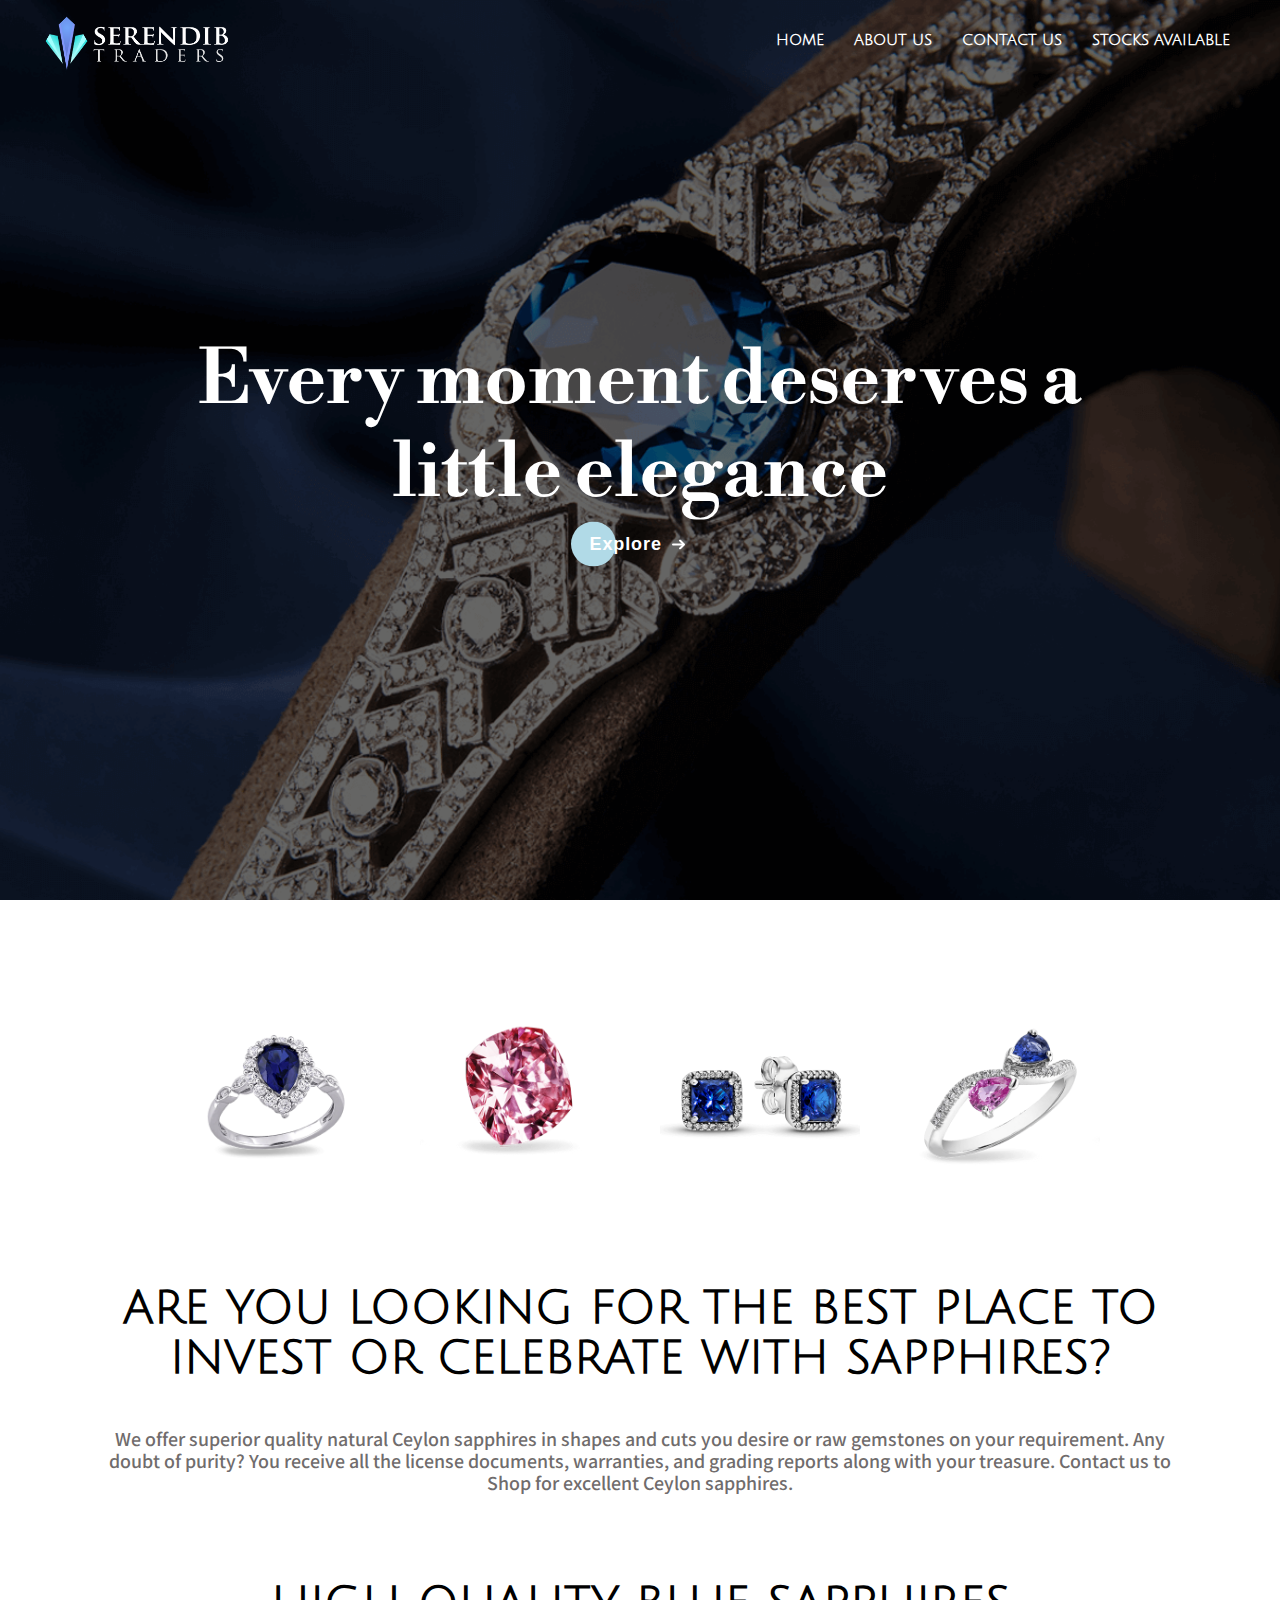
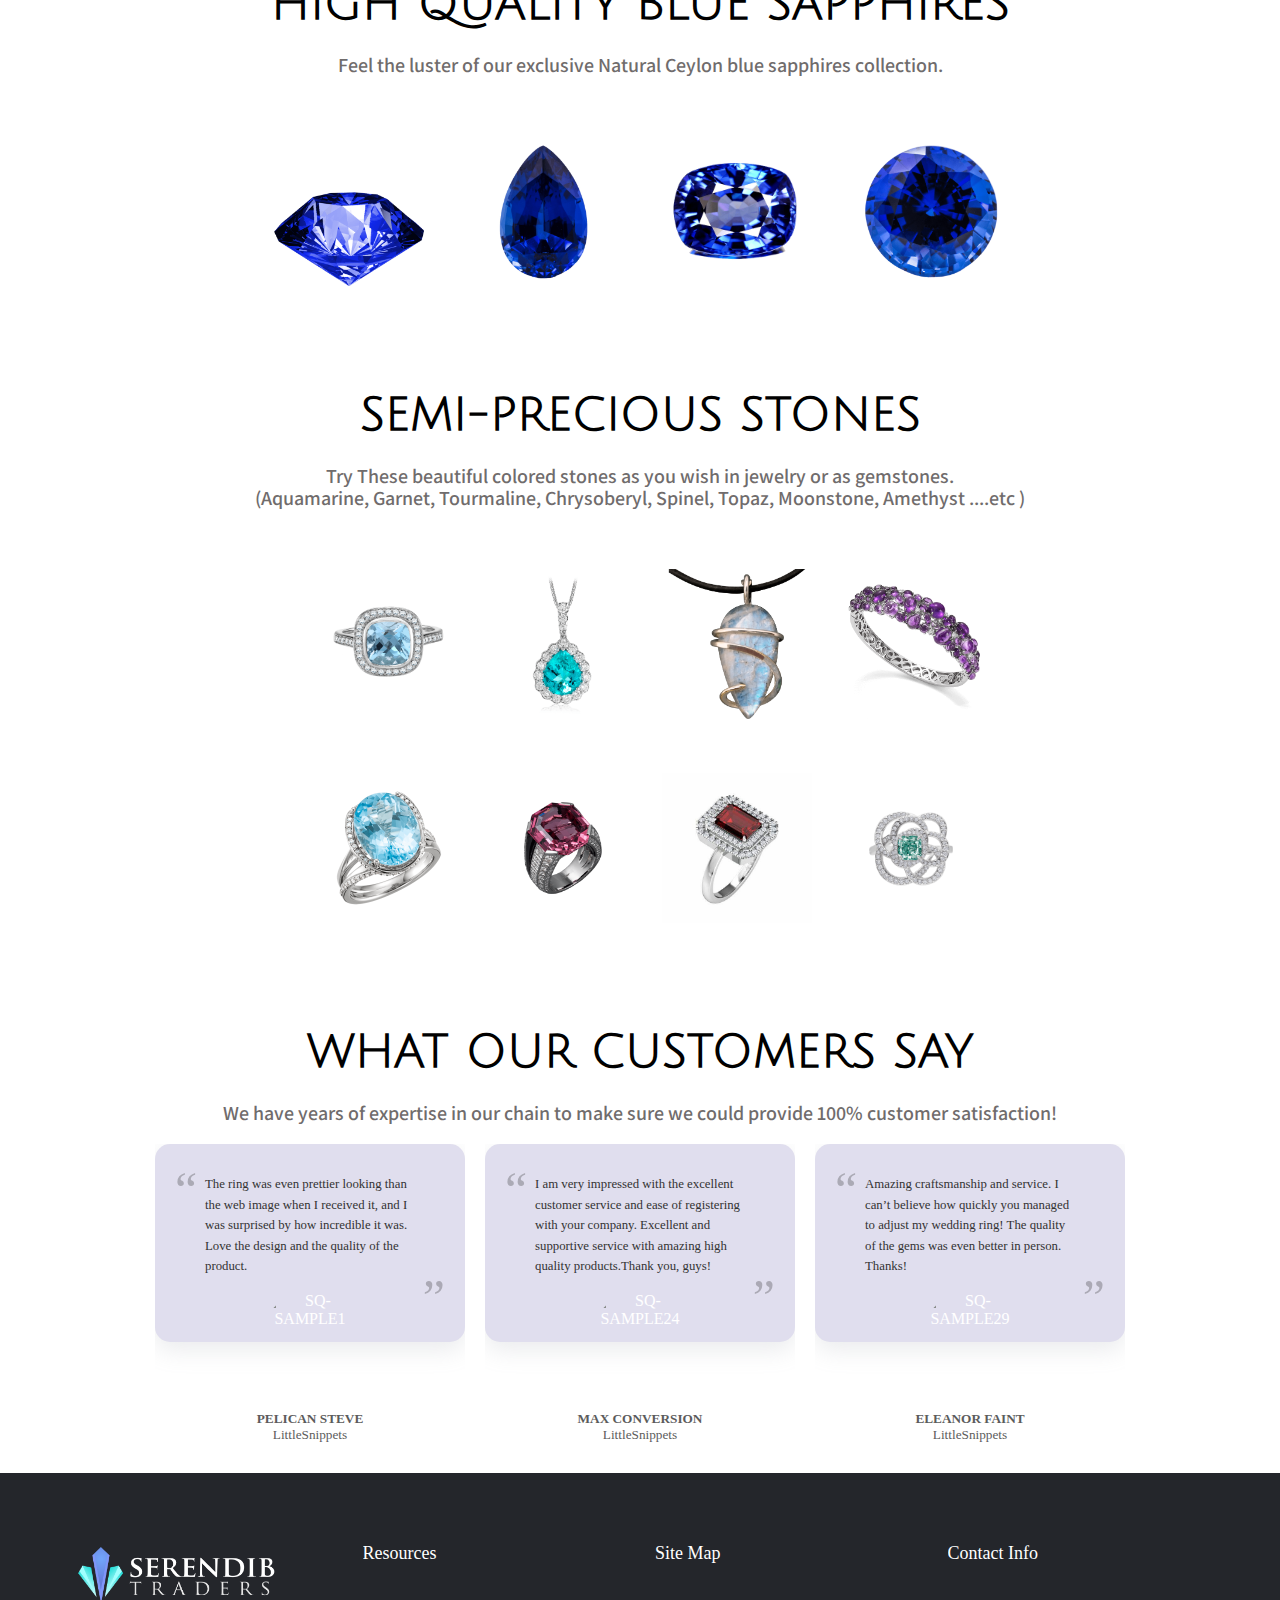
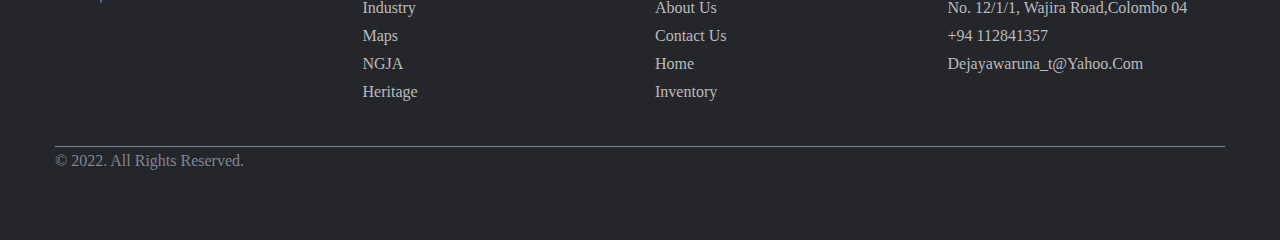
==== index.html @ 69837d5c "first commit" ====
<!DOCTYPE html>
<html>

<head>
  <meta name="viewport" content="width=device-width, initial-scale=1.0">
  <link rel="shortcut icon" type="images" href="images/tablogo.png">
  <link rel="stylesheet" href=" https://stackpath.bootstrapcdn.com/font-awesome/4.7.0/css/font-awesome.min.css">

  <!-- Primary Meta Tags -->
  <title>Serendib Traders - Every moment deserves a
    little elegance</title>
  <meta name="title" content="Serandib Traders - Every moment deserves a
  little elegance">
  <meta name="description" content="Serendib traders was established with the sole purpose of presenting excellent Ceylon sapphires and other rare gems to the European market with the purpose of providing exclusive luxury for our valuable customers at fair prices.
  ">

  <!-- Open Graph / Facebook -->
  <meta property="og:type" content="website">
  <meta property="og:url" content="https://metatags.io/">
  <meta property="og:title" content="Serandib Traders - Every moment deserves a
  little elegance">
  <meta property="og:description" content="Serendib traders was established with the sole purpose of presenting excellent Ceylon sapphires and other rare gems to the European market with the purpose of providing exclusive luxury for our valuable customers at fair prices.
  ">

  <!-- Twitter -->
  <meta property="twitter:card" content="summary_large_image">
  <meta property="twitter:url" content="https://metatags.io/">
  <meta property="twitter:title" content="Serandib Traders - Every moment deserves a
  little elegance">
  <meta property="twitter:description" content="Serendib traders was established with the sole purpose of presenting excellent Ceylon sapphires and other rare gems to the European market with the purpose of providing exclusive luxury for our valuable customers at fair prices.
  ">


  <link rel="preconnect" href="https://fonts.googleapis.com">
  <link rel="preconnect" href="https://fonts.gstatic.com" crossorigin>

  <link href="https://fonts.googleapis.com/css2?family=Julius+Sans+One&display=swap" rel="stylesheet">
  <link href="https://fonts.googleapis.com/css2?family=Roboto:wght@100&display=swap" rel="stylesheet">
  <link href="https://fonts.googleapis.com/css2?family=Assistant:wght@200&display=swap" rel="stylesheet">
  <link href="https://fonts.googleapis.com/css2?family=Libre+Bodoni:wght@500&display=swap" rel="stylesheet">

  <link rel="stylesheet" type="text/css"
    href="https://cdnjs.cloudflare.com/ajax/libs/font-awesome/5.15.1/css/all.min.css">

  <link rel="stylesheet" href="index.css"> <!-- made seperate style files for each page -->
</head>

<body>

  <section class="header">

    <nav class="nav-wrapper">

      <a href="index.html"><img class="main-logo" src="images/logo.png"></a>

      <div class="nav-links" id="navLinks">
        <i class="fa fa-times" onclick="hideMenu()"></i>

        <ul>
          <li> <a href="index.html">HOME</a></li>
          <li> <a href="about.html">ABOUT US </a></li>
          <li> <a href="contact us.html">CONTACT US</a></li>
          <li> <a href="stocks.html">STOCKS AVAILABLE</a></li>
        </ul>

      </div>

      <i class="fa fa-bars" onclick="showMenu()"></i>
    </nav>
    <div class="header-sub">
      <div class="text-box">
        <h1 class="hero-header text-focus-in">Every moment deserves a <br>little elegance</h1>
        <a href="stocks.html"><button class="cta">
            <span>Explore</span>
            <svg viewBox="0 0 13 10" height="10px" width="15px">
              <path d="M1,5 L11,5"></path>
              <polyline points="8 1 12 5 8 9"></polyline>
            </svg>
          </button></a>

      </div>
    </div>

  </section>

  <section class="gem-group">

    <div class="row">
      <div class="gem-wrapper">
        <img src="images/1.png">
        <img src="images/4.png">
        <img src="images/3.png">
        <img src="images/2.png">
      </div>
    </div>

  </section>

  <section class="first-text">
    <h1 class="s3-header">ARE YOU LOOKING FOR THE BEST PLACE TO INVEST OR CELEBRATE WITH SAPPHIRES?</h1>
    <p class="s3-para">We offer superior quality natural Ceylon sapphires in shapes and cuts you desire or raw gemstones
      on your requirement. Any doubt of purity? You receive all the license documents, warranties, and grading reports
      along with your treasure. Contact us to Shop for excellent Ceylon sapphires.</p>
  </section>

  <section class="second-text">

    <h1 class="s4-header">HIGH QUALITY BLUE SAPPHIRES </h1>
    <p class=" s4-para">Feel the luster of our exclusive Natural Ceylon blue sapphires collection. </p>



    <img class="bl" src="images/t.png">
    <img class="bl" src="images/R.png">
    <!-- <img style="height: 200px;" class="bl" src="images/lst.png"> -->
    <img class="bl" src="images/u.png">
    <img class="bl" src="images/y.png">

  </section>

  <section class="third-text">
    <h1 class="s5-header">SEMI-PRECIOUS STONES </h1>
    <p class="s5-para">Try These beautiful colored stones as you wish in jewelry or as gemstones.<br>
      (Aquamarine, Garnet, Tourmaline, Chrysoberyl, Spinel, Topaz, Moonstone, Amethyst ....etc )
    </p>



    <img class="bs" src="images/w1.png">
    <img class="bs" src="images/372bd9cc32c16951a80d1c672b0c36bb.png">
    <img class="bs" src="images/dd2016d954a0f213d0dd6834437a1493.png">
    <img class="bs" src="images/77004a2ae71768d0e93352d867683b13.png">
    <br>
    <img class="bs" src="images/zblue-topaz-diamond-ring-71698.png">
    <img class="bs" src="images/28e7b059f136ac7522374cf1e2d2ff6f.png">
    <img class="bs" src="images/OIP.jpg">
    <img class="bs" src="images/9b929ca8c9b6c4e27aab4e0894bb6bcd.png">


  </section>

  <section class="Testimonials">

    <h1 class="s6-header"> WHAT OUR CUSTOMERS SAY</h1>
    <p class="s6-para">We have years of expertise in our chain to make sure we could provide 100% customer satisfaction!
    </p>

  </section>

  <section class="testamonial-wrapper">

    <figure class="snip1192">
      <blockquote>The ring was even prettier looking than the web image when I received it, and I was surprised by how
        incredible it was. Love the design and the quality of the product.</blockquote>
      <div class="author">
        <img src="https://s3-us-west-2.amazonaws.com/s.cdpn.io/331810/sq-sample1.jpg" alt="sq-sample1" />
        <h5>Pelican Steve <span> LittleSnippets</span></h5>
      </div>
    </figure>

    <figure class="snip1192 hover">
      <blockquote>I am very impressed with the excellent customer service and ease of registering with your company.
        Excellent and supportive service with amazing high quality products.Thank you, guys!
      </blockquote>
      <div class="author">
        <img src="https://s3-us-west-2.amazonaws.com/s.cdpn.io/331810/sq-sample24.jpg" alt="sq-sample24" />
        <h5>Max Conversion<span> LittleSnippets</span></h5>
      </div>
    </figure>

    <figure class="snip1192">
      <blockquote>Amazing craftsmanship and service. I can’t believe how quickly you managed to adjust my wedding ring!
        The quality of the gems was even better in person. Thanks!</blockquote>
      <div class="author">
        <img src="https://s3-us-west-2.amazonaws.com/s.cdpn.io/331810/sq-sample29.jpg" alt="sq-sample29" />
        <h5>Eleanor Faint<span> LittleSnippets</span></h5>
      </div>
    </figure>


  </section>

  <footer class="footer">
    <div class="container-footer">
      <div class="row-footer">
        <div class="footer-col">
          <img class="footer-logo" src="images/logo.png" alt="">
        </div>
        <div class="footer-col">
          <h4>Resources</h4>
          <ul>
            <li><a
                href="https://www.srilankabusiness.com/gem-diamond-and-jewellery/about-sri-lanka-gems/industry-capability.html">Industry</a>
            </li>
            <li><a
                href="https://www.google.com/maps/place/Sri+Lanka/@7.8571792,78.4614446,7z/data=!3m1!4b1!4m5!3m4!1s0x3ae2593cf65a1e9d:0xe13da4b400e2d38c!8m2!3d7.873054!4d80.771797">maps</a>
            </li>
            <li><a href="https://ngja.gov.lk">NGJA</a></li>
            <li><a href="https://ngja.gov.lk/our-history/">Heritage</a></li>
          </ul>
        </div>
        <div class="footer-col">
          <h4>Site Map</h4>
          <ul>
            <li><a href="about.html">about us</a></li>
            <li><a href="contact us.html">contact us</a></li>
            <li><a href="index.html">home</a></li>
            <li><a href="stocks.html">inventory</a></li>
          </ul>
        </div>
        <div class="footer-col">
          <h4>Contact Info</h4>
          <ul>
            <li><a href="contact us.html">No. 12/1/1, Wajira road,Colombo 04</a></li>
            <li><a href="contact us.html">+94 112841357</a></li>
            <li><a href="contact us.html">dejayawaruna_t@yahoo.com</a></li>
          </ul>
        </div>
      </div>
      <div class="footer-line">
        <div class="col copyright">
          <p class="">© 2022. All Rights Reserved.</p>
        </div>
      </div>
    </div>
  </footer>

  <script>
    var navLinks = document.getElementById("navLinks");
    function showMenu() {

      navLinks.style.right = "0";
    }

    function hideMenu() {

      navLinks.style.right = "-100%";
    }

  </script>

</body>

</html>
---- index.css ----
@import url(https://maxcdn.bootstrapcdn.com/font-awesome/4.4.0/css/font-awesome.min.css);
@import url(https://fonts.googleapis.com/css?family=Raleway:400,800);
@import url('https://fonts.googleapis.com/css2?family=Poppins:wght@300;400;500;600;700&display=swap');

* {
    margin: 0;
    padding: 0;
    box-sizing: border-box;
    overflow-x: hidden;
}

/* -------section-1-------- */

.header {
    min-height: 100vh;
    width: 100%;
    /* background-color: rgb(255, 255, 255); */
    background-image: url(images/hero-bg.png);
    background-position: center;
    background-size: cover;
    background-repeat: no-repeat;
    width: 100%;
    position: relative;
}


.header-sub {
    max-width: 1280px;
    display: flex;
    align-items: center;
    justify-content: center;
}

nav {
    font-family: 'Julius Sans One', sans-serif;
    display: flex;
    padding: 1% 3%;
    justify-content: space-around;
    align-items: center;
}

.main-logo {
    width: 200px;
    height: auto;
}

.nav-links {
    flex: 1;
    text-align: right;
}

.nav-links ul li {
    list-style: none;
    display: inline-block;
    padding: 8px 12px;
    position: relative;
}

.nav-links ul li a {
    color: rgb(255, 255, 255);
    text-decoration: none;
    font-size: 15px;
    font-weight: 900;
}

.nav-links ul li::after {
    content: '';
    width: 0%;
    height: 2px;
    background: #fff;
    display: block;
    margin: auto;
    transition: 0.5s;
}

.nav-links ul li:hover::after {
    width: 100%;
}

.text-box {
    width: 100%;
    color: #fff;
    position: absolute;
    top: 50%;
    left: 50%;
    font-size: 33px;
    transform: translate(-50%, -50%);
    text-align: center;
    font-family: 'Libre Bodoni', serif;
}

.text-box .hero-header {
    font-size: 75px;
    text-align: center;
    font-weight: 900;
}

/* ===========text animation=========== */

.text-focus-in {
	-webkit-animation: text-focus-in 1.5s cubic-bezier(0.550, 0.085, 0.680, 0.530) both;
	        animation: text-focus-in 1.5s cubic-bezier(0.550, 0.085, 0.680, 0.530) both;
}

/* ----------------------------------------------
 * Generated by Animista on 2022-5-31 10:54:21
 * Licensed under FreeBSD License.
 * See http://animista.net/license for more info. 
 * w: http://animista.net, t: @cssanimista
 * ---------------------------------------------- */

 @-webkit-keyframes text-focus-in {
    0% {
      -webkit-filter: blur(12px);
              filter: blur(12px);
      opacity: 0;
    }
    100% {
      -webkit-filter: blur(0px);
              filter: blur(0px);
      opacity: 1;
    }
  }
  @keyframes text-focus-in {
    0% {
      -webkit-filter: blur(12px);
              filter: blur(12px);
      opacity: 0;
    }
    100% {
      -webkit-filter: blur(0px);
              filter: blur(0px);
      opacity: 1;
    }
  }
  

/* ===========text animation end=========== */


.cta {
    position: relative;
    margin: auto;
    padding: 12px 18px;
    transition: all 0.2s ease;
    border: none;
    background: none;
}

.cta:before {
    content: "";
    position: absolute;
    top: 0;
    left: 0;
    display: block;
    border-radius: 50px;
    background: #b1dae7;
    width: 45px;
    height: 45px;
    transition: all 0.3s ease;
}

.cta span {
    position: relative;
    font-family: "Ubuntu", sans-serif;
    font-size: 18px;
    font-weight: 700;
    letter-spacing: 0.05em;
    color: #ffffff;
}

.cta svg {
    position: relative;
    top: 0;
    margin-left: 10px;
    fill: none;
    stroke-linecap: round;
    stroke-linejoin: round;
    stroke: #ffffff;
    stroke-width: 2;
    transform: translateX(-5px);
    transition: all 0.3s ease;
}

.cta:hover:before {
    width: 100%;
    background: #b1dae7;
}

.cta:hover svg {
    transform: translateX(0);
}

.cta:active {
    transform: scale(0.95);
}

nav .fa {
    display: none;
}

@media(max-width: 700px) {

    .nav-wrapper{
        width: 100%;
    }

    .main-logo {
        width: 160px;
        height: auto;
        position: relative;
        margin-top: 10px;
        margin-left: 0px;
    }

    .text-box h1 {
        font-size: 20px;
    }

    .nav-links ul li {
        display: block;
        text-align: center!important;        
        padding-top: 30px;
    }

    .nav-links ul li a{
        color: black;
        font-size: 30px;
        font-weight: 900;
    }

    .nav-links {
        position: fixed;
        height: 100vh;
        width: 100%;
        top: 0;
        right: 100%;
        text-align: left;
        z-index: 2;
        background: rgba(255, 255, 255, 0.35);
        box-shadow: 0 8px 32px 0 rgba(31, 38, 135, 0.37);
        backdrop-filter: blur(6px);
        -webkit-backdrop-filter: blur(6px);
    }

    nav .fa {
        display: block;
        color: rgb(255, 255, 255);
        margin-top: 10px;        
        margin-left: 20%;
        font-size: 32px;        
        cursor: pointer;
    }

    nav .fa-times {    
        color: rgb(255, 255, 255);
        display: block;
        margin-left: 45%;
        margin-top: 10%;
        font-size: 32px;
        cursor: pointer;
    }

    .nav-links ul {
        padding: 30px;
    }
}

@media(max-width: 640px) {
    .text-box .hero-header {
        font-size:  50px;
        text-align: center;
        font-weight: 900;
        margin-left:  20px;
        margin-right: 20px;
    }
}

@media(max-width: 540px) {

    .text-box .hero-header {
        font-size:  55px;
        text-align: center;
        font-weight: 900;
        margin-left:  20px;
        margin-right: 20px;
    }

}

@media(max-width: 360px) {

    .text-box .hero-header {
        font-size: 48px;
        text-align: center;
        font-weight: 900;
        margin-left:  20px;
        margin-right: 20px;
    }

}

/* -------section-2 (gem row)-------- */


.row img {
    width: 200px;
    height: auto;
    margin-left: 20px;
    margin-right: 20px;
}

.gem-wrapper {
    display: flex;
    align-items: center;
    justify-content: center;
}




/* -------section-3-------- */

.first-text {
    width: 85%;
    margin: auto;
    text-align: center;
    padding-top: 50px;
}

.s3-header {
    font-size: 46px;
    font-weight: 900 !important;
    font-family: 'Julius Sans One', sans-serif;
    margin-bottom: 35px;
}

.s3-para {
    color: rgb(112, 108, 108);
    font-size: 20px;
    font-weight: 600;
    line-height: 22px;
    padding: 10px;
    font-family: 'Assistant', sans-serif;
}

@media(max-width: 700px) {

    .s3-header {
        font-size: 35px;
    }

}

/* -------section-4-------- */

.second-text {
    width: 80%;
    margin: auto;
    text-align: center;
    padding-top: 75px;
}

.s4-header {
    font-size: 46px;
    font-weight: 900 !important;
    font-family: 'Julius Sans One', sans-serif;
    margin-bottom: 15px;
}

.s4-para {
    color: rgb(112, 108, 108);
    font-size: 20px;
    font-weight: 600;
    line-height: 22px;
    padding: 10px;
    font-family: 'Assistant', sans-serif;
}

.bl {
    width: 150px;
    height: auto;
    position: relative;
    margin-left: 20px;
    margin-right: 20px;
    margin-top: 50px;
}

@media(max-width: 700px) {

    .s4-header {
        font-size: 40px;
    }

    .bl {
        width: 100px;
        height: auto;
        position: relative;
        margin-left: 10px;
        margin-right: 10px;
    }

}

/* -------section-5-------- */

.third-text {
    width: 80%;
    margin: auto;
    text-align: center;
    padding-top: 100px;
}

.s5-header {
    font-size: 46px;
    font-weight: 900 !important;
    font-family: 'Julius Sans One', sans-serif;
    margin-bottom: 15px;
}

.s5-para {
    color: rgb(112, 108, 108);
    font-size: 20px;
    font-weight: 600;
    line-height: 22px;
    padding: 10px;
    font-family: 'Assistant', sans-serif;
}

.bs {
    width: 150px;
    height: 150px;
    position: relative;
    margin-left: 20px;
    margin-top: 50px;
}

@media(max-width: 700px) {

    .s5-header {
        font-size: 40px;
    }

    .bs {
        width: 100px;
        height: auto;
        position: relative;
        margin-left: 10px;
        margin-right: 10px;
    }

}

/* -------section-6 (testamonial)-------- */

.Testimonials {
    width: 80%;
    margin: auto;
    padding-top: 100px;
    text-align: center;
}

.s6-header {
    font-size: 46px;
    font-weight: 900 !important;
    font-family: 'Julius Sans One', sans-serif;
    margin-bottom: 15px;
}

.s6-para {
    color: rgb(112, 108, 108);
    font-size: 20px;
    font-weight: 600;
    line-height: 22px;
    padding: 10px;
    font-family: 'Assistant', sans-serif;
}



.testamonial-wrapper {
    display: flex;
    justify-content: center;
    align-items: center;
    margin-left: 10px;
    margin-right: 10px;
}


figure.snip1192 {
    position: relative;
    overflow: hidden;
    margin: 10px;
    min-width: 220px;
    max-width: 310px;
    width: 100%;
    color: #333;
    text-align: left;
    box-shadow: none !important;
}

figure.snip1192 * {
    -webkit-box-sizing: border-box;
    box-sizing: border-box;
}

figure.snip1192 img {
    max-width: 100%;
    height: 100px;
    width: 100px;
    border-radius: 50%;
    margin-bottom: 15px;
    display: inline-block;
    z-index: 1;
    position: relative;
}

figure.snip1192 blockquote {
    margin: 0;
    display: block;
    border-radius: 15px;
    position: relative;
    background: #e0deee;
    padding: 30px 50px 65px 50px;
    font-size: 0.8em;
    font-weight: 500;
    margin: 0 0 -50px;
    line-height: 1.6em;
    box-shadow: rgba(149, 157, 165, 0.2) 0px 8px 24px;
}

figure.snip1192 blockquote:before,
figure.snip1192 blockquote:after {
    font-family: 'FontAwesome';
    content: "\201C";
    position: absolute;
    font-size: 50px;
    opacity: 0.3;
    font-style: normal;
}

figure.snip1192 blockquote:before {
    top: 35px;
    left: 20px;
}

figure.snip1192 blockquote:after {
    content: "\201D";
    right: 20px;
    bottom: 35px;
}

figure.snip1192 .author {
    margin: 0;
    text-transform: uppercase;
    text-align: center;
    color: #ffffff;
}

figure.snip1192 .author h5 {
    opacity: 0.8;
    margin: 0;
    font-weight: 800;
    color: #333;
}

figure.snip1192 .author h5 span {
    font-weight: 400;
    text-transform: none;
    display: block;
}


figure.snip1192 blockquote:hover {
    box-shadow: rgba(50, 50, 93, 0.25) 0px 50px 100px -20px, rgba(0, 0, 0, 0.3) 0px 30px 60px -30px;
    transition: 0.3s all ease-in-out;
}

@media(max-width: 700px) {

    .s6-header {
        font-size: 35px;
        font-weight: 900 !important;
        font-family: 'Julius Sans One', sans-serif;
        margin-bottom: 15px;
    }

    .s6-para {
        color: rgb(112, 108, 108);
        font-size: 20px;
        font-weight: 600;
        line-height: 22px;
        padding: 10px;
        font-family: 'Assistant', sans-serif;
    }

    .testamonial-wrapper {
        display: flex;
        flex-direction: column;
        justify-content: center;
        align-items: center;
    }

}


/*  ======== footer ======== */

.container-footer {
    max-width: 1170px;
    margin: auto;
}

.row-footer {
    display: flex;
    flex-wrap: wrap;
}

ul {
    list-style: none;
}

.footer {
    margin-top: 20px;
    background-color: #24262b;
    padding: 70px 0;
}

.footer-col {
    width: 25%;
    padding: 0 15px;
}

.footer-logo{
    height: auto;
    width: 215px;
}

.footer-col h4 {
    font-size: 18px;
    color: #ffffff;
    text-transform: capitalize;
    margin-bottom: 35px;
    font-weight: 500;
    position: relative;
}

.footer-col ul li:not(:last-child) {
    margin-bottom: 10px;
}

.footer-col ul li a {
    font-size: 16px;
    text-transform: capitalize;
    color: #ffffff;
    text-decoration: none;
    font-weight: 300;
    color: #bbbbbb;
    display: block;
    transition: all 0.3s ease;
}

.footer-col ul li a:hover {
    color: #ffffff;
    padding-left: 8px;
}

.footer-col .social-links a {
    display: inline-block;
    height: 40px;
    width: 40px;
    background-color: rgba(255, 255, 255, 0.2);
    margin: 0px 10px 10px 0;
    text-align: center;
    line-height: 40px;
    border-radius: 50%;
    color: #ffffff;
    transition: all 0.5s ease;
}

.footer-col .social-links a i {
    margin-top: 12px;
}

.footer-col .social-links a:hover {
    color: #24262b;
    background-color: #ffffff;
}

.footer .copyright p {
    border-top: 1px solid  #818494;
    color: #818494;    
    padding-top: 5px;    
    margin-top: 45px;
}

@media(max-width: 767px) {
    .footer-col {
        width: 50%;
        margin-bottom: 30px;
    }
}

@media(max-width: 574px) {
    .footer-col {
        width: 50%;
    }
    .footer-line{
        margin-left: 5%;
        margin-right: 5%;
    }

    .footer-logo{
        height: auto;
        width: 155px;
    }
}
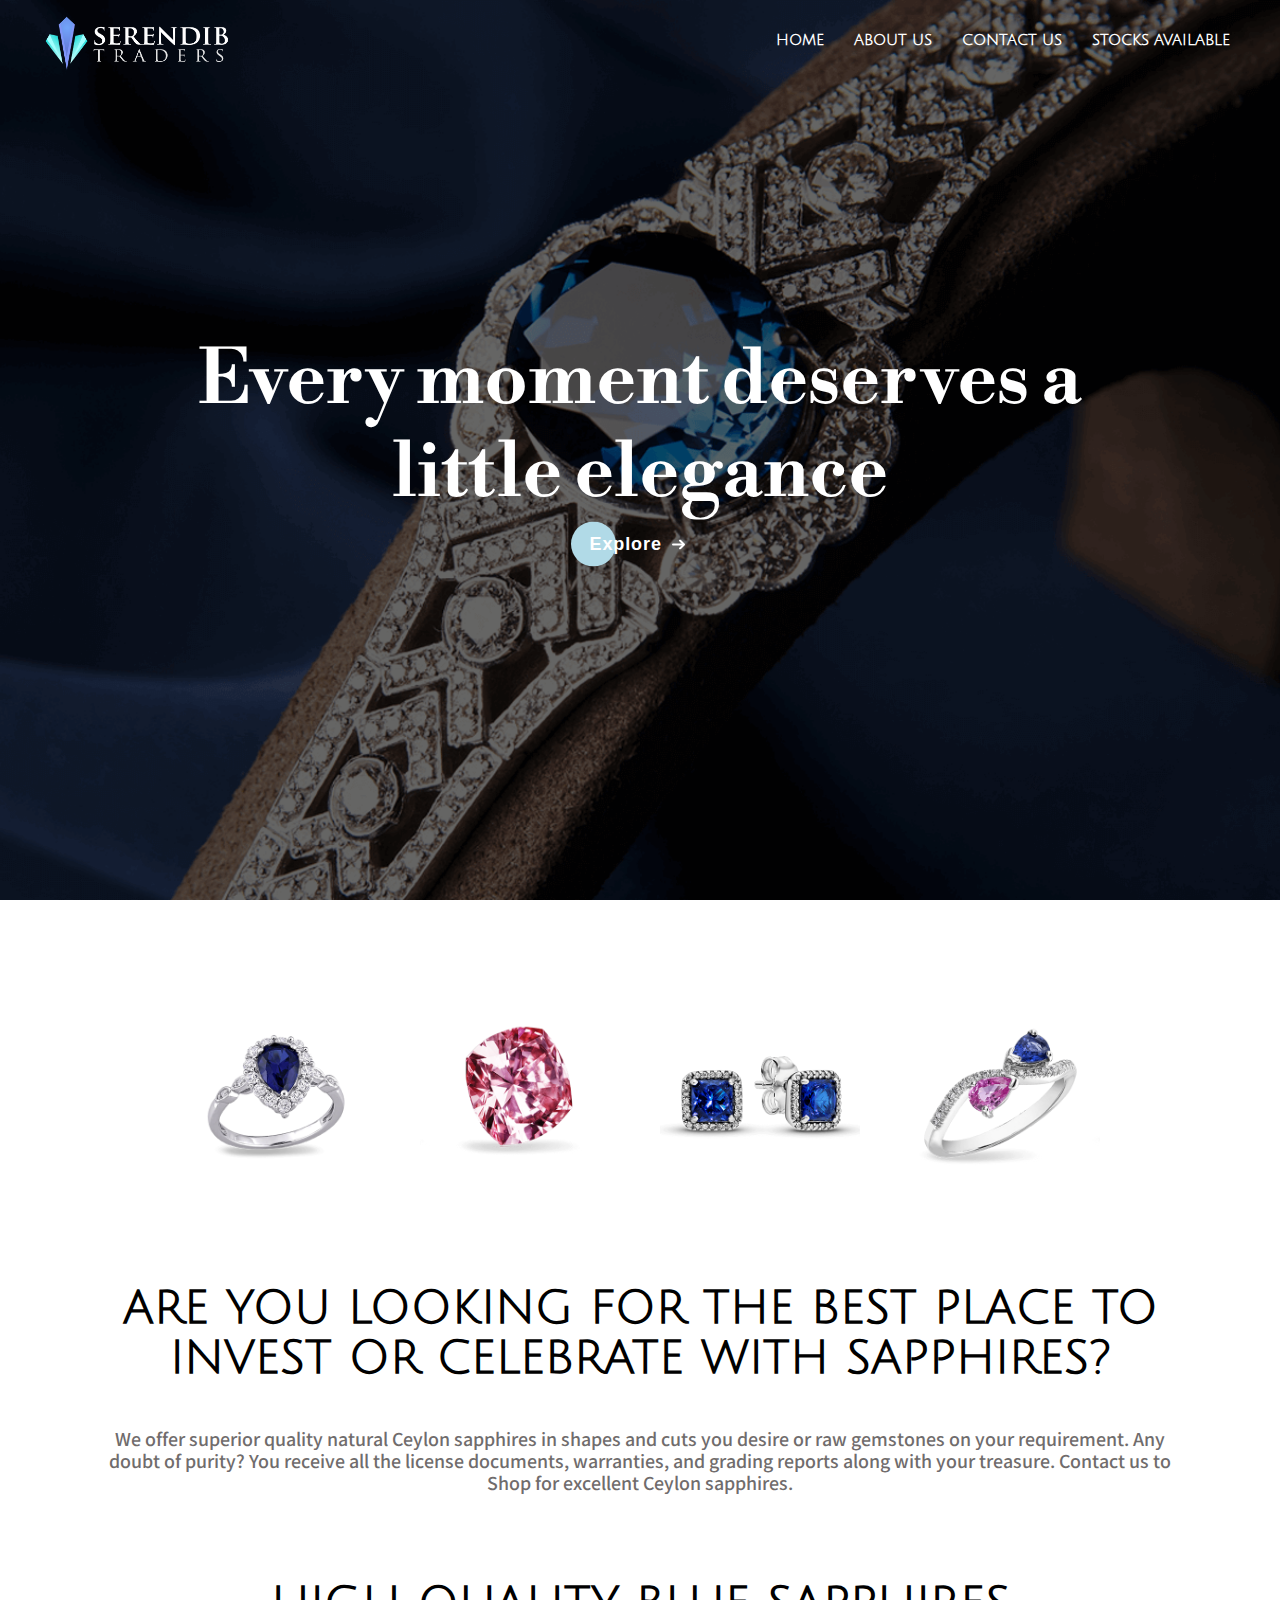
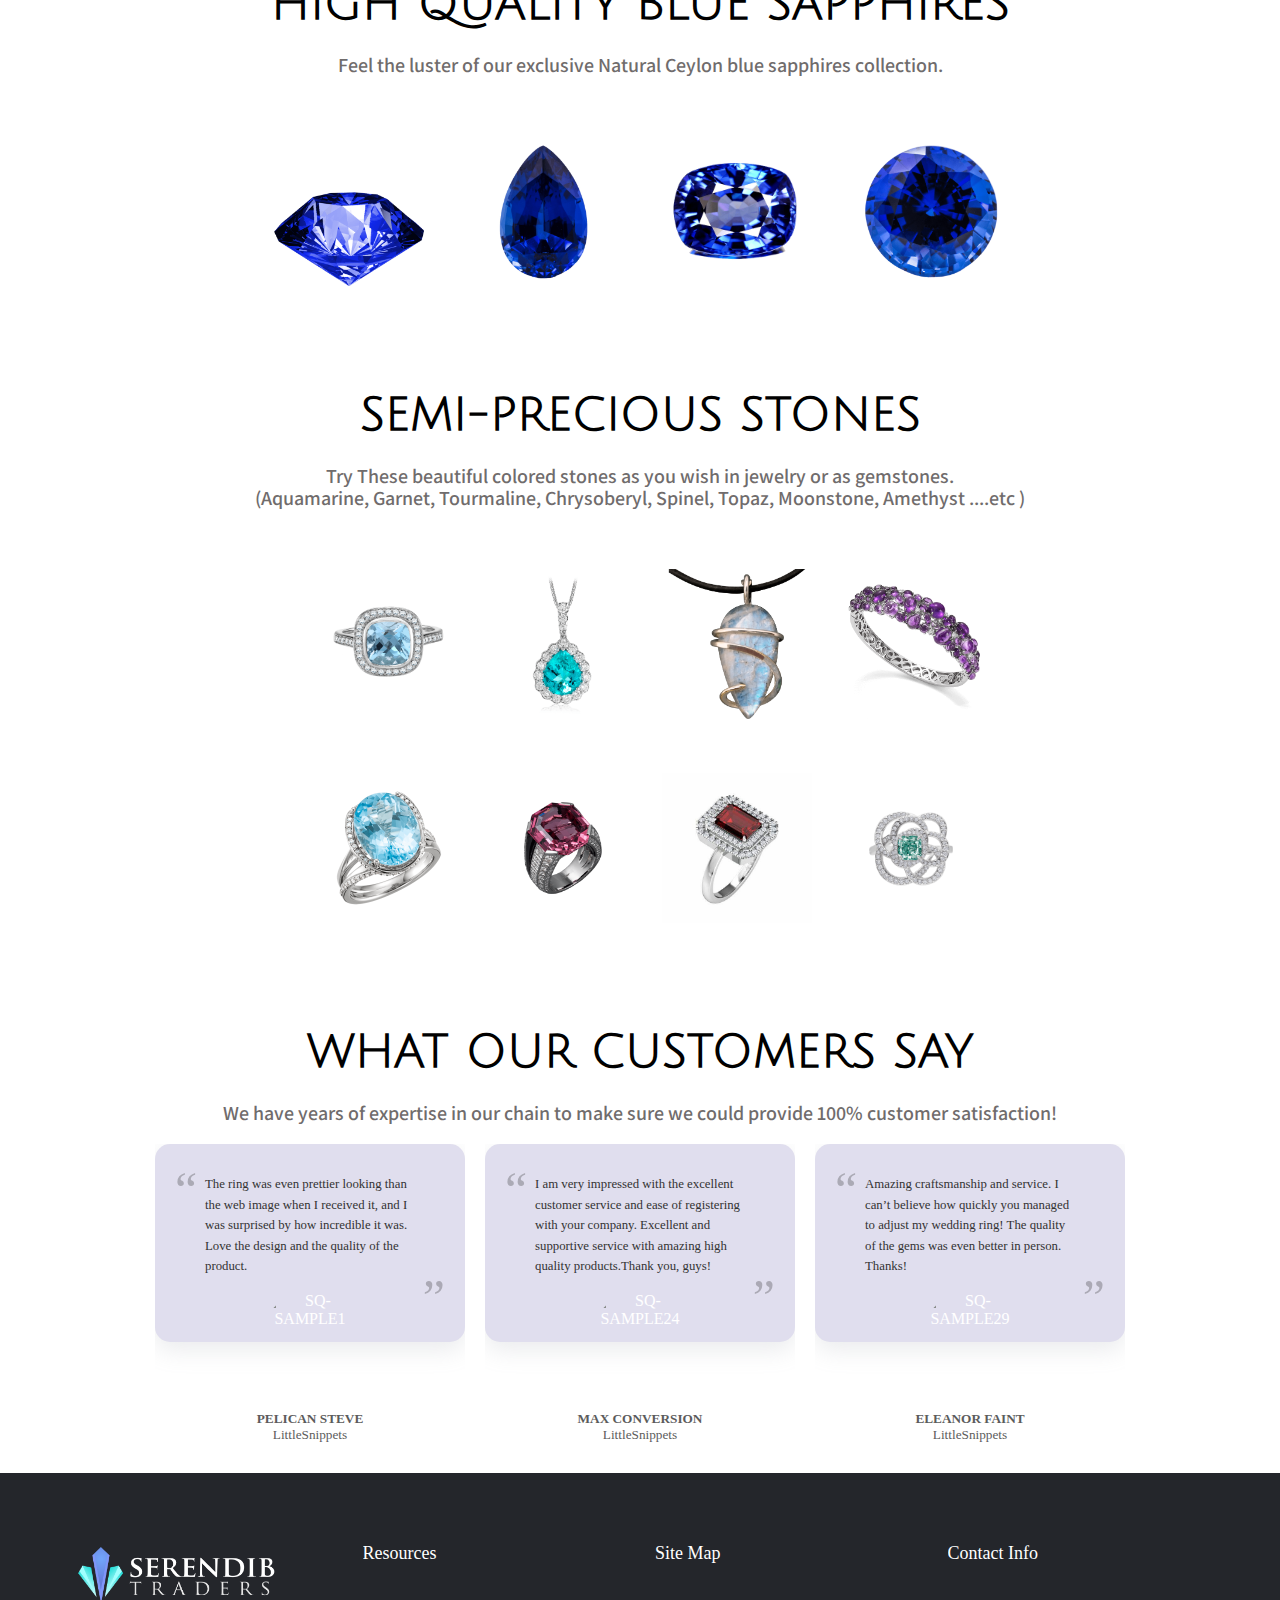
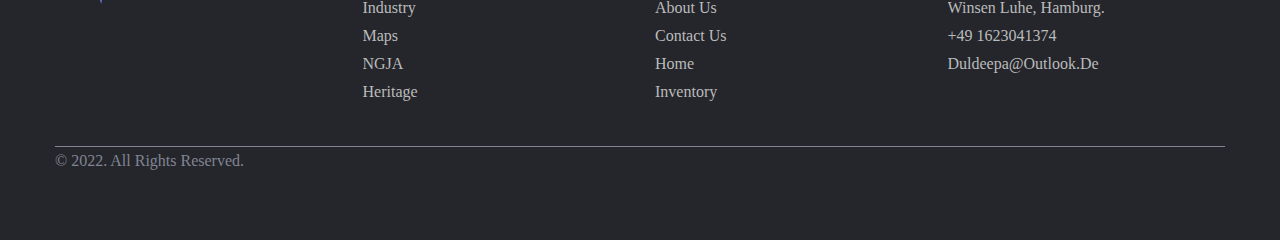
==== commit 759e5066: "init 1.3.2" ====
--- a/index.html
+++ b/index.html
@@ -211,9 +211,9 @@
         <div class="footer-col">
           <h4>Contact Info</h4>
           <ul>
-            <li><a href="contact us.html">No. 12/1/1, Wajira road,Colombo 04</a></li>
-            <li><a href="contact us.html">+94 112841357</a></li>
-            <li><a href="contact us.html">dejayawaruna_t@yahoo.com</a></li>
+            <li><a href="contact us.html">Winsen Luhe,  Hamburg.</a></li>
+            <li><a href="contact us.html">+49 1623041374</a></li>
+            <li><a href="contact us.html">duldeepa@outlook.de</a></li>
           </ul>
         </div>
       </div>
